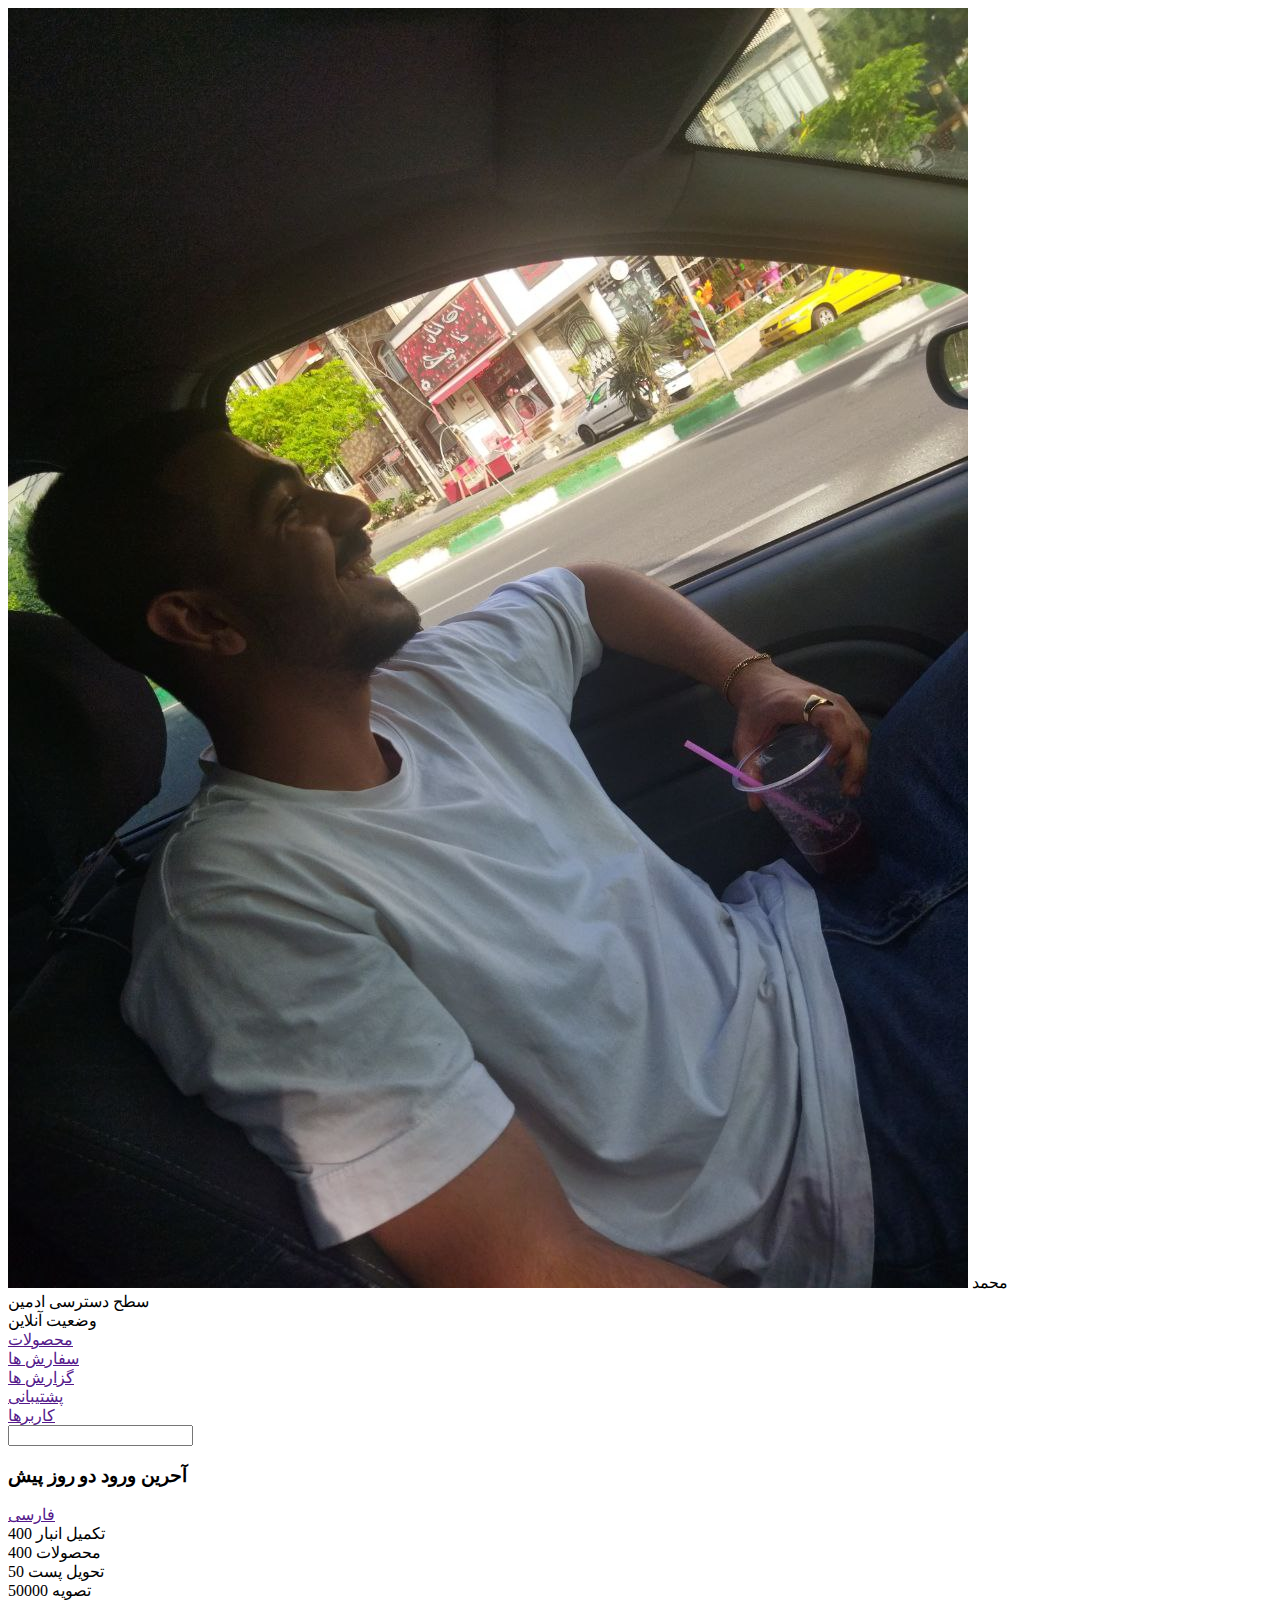
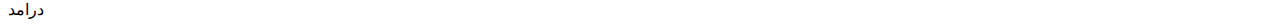
==== panel.html @ c5a430e4 "add panel and edit home page" ====
<!DOCTYPE html>
<html lang="en">
<head>
    <meta charset="UTF-8">
    <meta name="viewport" content="width=device-width, initial-scale=1.0">

    <title>Document</title>
</head>
<body>
    <div id="panel">
        <div id="right">
            <section class="menu">
                <div class="user-info">
                    <div class="img-name">
                        <img src="./photo/profile.jpg" alt="">
                        <span class="name">محمد</span>
                        <i class="fas fa-angle-up" onclick="toggleUserDetails()"></i>
                    </div>
                    <div class="details">
                        <div class="details-item">
                            <span>سطح دسترسی</span>
                            <span>ادمین</span>
                        </div>
                        <div class="details-item">
                            <span>وضعیت</span>
                            <span>آنلاین</span>
                        </div>
                    </div>
                </div>
                <div class="menu-btns">
                    <a href="" class="item">
                        <i class="fa-solid fa-box-open"></i>
                        <span>محصولات</span>
                    </a>
                </div>
                <div class="menu-btns">
                    <a href="" class="item">
                        <i class="fa-solid fa-clipboard-list"></i>
                        <span>سفارش ها</span>
                    </a>
                </div>
                <div class="menu-btns">
                    <a href="" class="item">
                        <i class="fa-solid fa-chart-column"></i>
                        <span>گزارش ها</span>
                    </a>
                </div>
                <div class="menu-btns">
                    <a href="" class="item">
                        <i class="fa-solid fa-headset"></i>
                        <span>پشتیبانی</span>
                    </a>
                </div>
                <div class="menu-btns">
                    <a href="" class="item">
                        <i class="fa-solid fa-users"></i>
                        <span>کاربرها</span>
                    </a>
                </div>
            </section>
        </div>
        <div id="left">
            <div class="main-box">
                <header>
                    <nav>
                        <div class="right">
                            <i class="fas fa-bell" onclick="togglePanel()"></i>
                            <div class="search">
                                <input type="text">
                                <i class="fas fa-cog"></i>
                            </div>
                        </div>
                        <div class="left">
                        <a href=""><i class="fas fa-bell"></i></a>
                        <a href=""><i class="fas fa-cog"></i></a>
                        <a href=""><i class="fas fa-power-off"></i></a>
                        </div>
                    </nav>
                    <div class="header-massage">
                        <h3>آحرین ورود دو روز پیش</h3>
                        <a href="" class="lang-btn">فارسی</a>
                    </div>
                </header>
                <div class="holder">
                    <div class="row">
                        <div class="col-lg-3">
                            <div class="right">
                                <i class="fas fa-clipboard-list"></i>
                            </div>
                            <div class="left"><span>تکمیل انبار</span>
                            <span>400</span>
                        </div>
                        </div>
                        <div class="col-lg-3">
                            <div class="right">
                                <i class="fa-solid fa-cube"></i>
                            </div>
                            <div class="left"><span>محصولات</span>
                            <span>400</span>
                        </div>
                        </div>
                        <div class="col-lg-3">
                            <div class="right">
                                <i class="fa-solid fa-truck"></i>
                            </div>
                            <div class="left"><span>تحویل پست</span>
                            <span>50</span>
                        </div>
                        </div>
                        <div class="col-lg-3">
                            <div class="right">
                                <i class="fa-solid fa-dollar-sign"></i>
                            </div>
                            <div class="left"><span>تصویه</span>
                            <span>50000</span>
                        </div>
                        </div>
                    </div>
                    <div class="revenue-box">
                        <div class="head">  
                            <div class="right">درامد</div>
                            <div class="left">
                                <i class="fas fa-cog"></i>
                                <i class="fas fa-redo"></i></div>
                          </div>
                                <div class="content">
                                    <convas id="myChart" width="300" height="150"></convas>
                                </div>
                    </div>
                </div>
            </div>
            
        </div>
    </div>
</body>
</html>
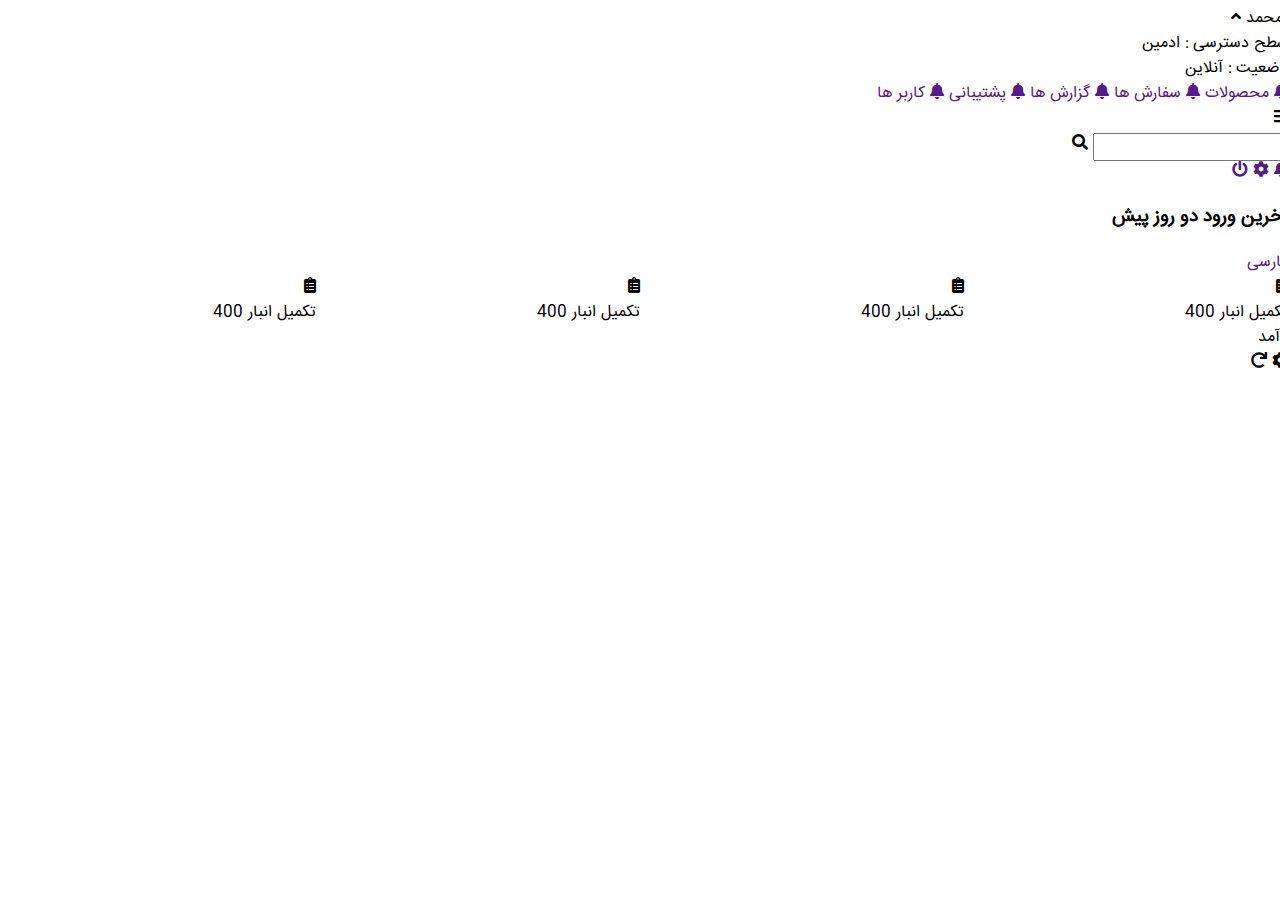
==== commit 87d7a63e: "add media query to navbar and slider and shoping card section" ====
--- a/panel.html
+++ b/panel.html
@@ -1,136 +1,153 @@
 <!DOCTYPE html>
 <html lang="en">
-<head>
-    <meta charset="UTF-8">
-    <meta name="viewport" content="width=device-width, initial-scale=1.0">
+  <head>
+    <meta charset="UTF-8" />
+    <meta name="viewport" content="width=device-width, initial-scale=1.0" />
+    <meta http-equiv="X-UA-Compatible" content="ie=edge" />
+    <link
+      rel="stylesheet"
+      href="https://cdnjs.cloudflare.com/ajax/libs/font-awesome/5.11.2/css/all.css"
+    />
+    <link rel="stylesheet" href="./panel.css" />
+    <link rel="stylesheet" href="./style/main.css" />
+    <link rel="stylesheet" href="./style/flexboxgrid.css" />
 
     <title>Document</title>
-</head>
-<body>
-    <div id="panel">
-        <div id="right">
-            <section class="menu">
-                <div class="user-info">
-                    <div class="img-name">
-                        <img src="./photo/profile.jpg" alt="">
-                        <span class="name">محمد</span>
-                        <i class="fas fa-angle-up" onclick="toggleUserDetails()"></i>
-                    </div>
-                    <div class="details">
-                        <div class="details-item">
-                            <span>سطح دسترسی</span>
-                            <span>ادمین</span>
-                        </div>
-                        <div class="details-item">
-                            <span>وضعیت</span>
-                            <span>آنلاین</span>
-                        </div>
-                    </div>
+  </head>
+  <body>
+    <div id="panel" class="panel">
+      <div id="right">
+        <section class="menu">
+          <div class="user-info">
+            <div class="img-name">
+              <img src="./photo/" alt="" />
+              <span class="name">محمد</span>
+              <i onclick="toggleUserDetails()" class="fas fa-angle-up"></i>
+            </div>
+            <div class="details">
+              <div class="details-item">
+                <span> سطح دسترسی :</span>
+                <span> ادمین</span>
+              </div>
+              <div class="details-item">
+                <span> وضعیت : </span>
+                <span>آنلاین</span>
+              </div>
+            </div>
+          </div>
+          <div class="menu-btns">
+            <a class="item" href="">
+              <i class="fas fa-bell"></i>
+              <span>محصولات</span>
+            </a>
+            <a class="item item-active" href="">
+              <i class="fas fa-bell"></i>
+              <span>سفارش ها</span>
+            </a>
+            <a class="item" href="">
+              <i class="fas fa-bell"></i>
+              <span>گزارش ها</span>
+            </a>
+            <a class="item" href="">
+              <i class="fas fa-bell"></i>
+              <span>پشتیبانی</span>
+            </a>
+            <a class="item" href="">
+              <i class="fas fa-bell"></i>
+              <span>کاربر ها</span>
+            </a>
+          </div>
+        </section>
+      </div>
+      <div id="left">
+        <section class="main-box">
+          <header>
+            <nav>
+              <div class="right">
+                <i onclick="togglePanel()" class="fas fa-bars"></i>
+                <div class="search">
+                  <input type="text" />
+                  <i class="fas fa-search"></i>
                 </div>
-                <div class="menu-btns">
-                    <a href="" class="item">
-                        <i class="fa-solid fa-box-open"></i>
-                        <span>محصولات</span>
-                    </a>
+              </div>
+              <div class="left">
+                <a href=""><i class="fas fa-bell"></i></a>
+                <a href=""><i class="fas fa-cog"></i></a>
+                <a href=""><i class="fas fa-power-off"></i></a>
+              </div>
+            </nav>
+            <div class="header-message">
+              <h3>آخرین ورود دو روز پیش</h3>
+              <a href="" class="lang-btn">فارسی</a>
+            </div>
+          </header>
+          <div class="holder">
+            <div class="row">
+              <div class="col-lg-3">
+                <div class="mini-card-report">
+                  <div class="right">
+                    <i class="fas fa-clipboard-list"></i>
+                  </div>
+                  <div class="left">
+                    <span>تکمیل انبار</span>
+                    <span>400</span>
+                  </div>
                 </div>
-                <div class="menu-btns">
-                    <a href="" class="item">
-                        <i class="fa-solid fa-clipboard-list"></i>
-                        <span>سفارش ها</span>
-                    </a>
+              </div>
+              <div class="col-lg-3">
+                <div class="mini-card-report">
+                  <div class="right">
+                    <i class="fas fa-clipboard-list"></i>
+                  </div>
+                  <div class="left">
+                    <span>تکمیل انبار</span>
+                    <span>400</span>
+                  </div>
                 </div>
-                <div class="menu-btns">
-                    <a href="" class="item">
-                        <i class="fa-solid fa-chart-column"></i>
-                        <span>گزارش ها</span>
-                    </a>
+              </div>
+              <div class="col-lg-3">
+                <div class="mini-card-report">
+                  <div class="right">
+                    <i class="fas fa-clipboard-list"></i>
+                  </div>
+                  <div class="left">
+                    <span>تکمیل انبار</span>
+                    <span>400</span>
+                  </div>
                 </div>
-                <div class="menu-btns">
-                    <a href="" class="item">
-                        <i class="fa-solid fa-headset"></i>
-                        <span>پشتیبانی</span>
-                    </a>
+              </div>
+              <div class="col-lg-3">
+                <div class="mini-card-report">
+                  <div class="right">
+                    <i class="fas fa-clipboard-list"></i>
+                  </div>
+                  <div class="left">
+                    <span>تکمیل انبار</span>
+                    <span>400</span>
+                  </div>
                 </div>
-                <div class="menu-btns">
-                    <a href="" class="item">
-                        <i class="fa-solid fa-users"></i>
-                        <span>کاربرها</span>
-                    </a>
+              </div>
+            </div>
+            <div class="revenue-box">
+              <div class="head">
+                <div class="right">
+                  دآمد
                 </div>
-            </section>
-        </div>
-        <div id="left">
-            <div class="main-box">
-                <header>
-                    <nav>
-                        <div class="right">
-                            <i class="fas fa-bell" onclick="togglePanel()"></i>
-                            <div class="search">
-                                <input type="text">
-                                <i class="fas fa-cog"></i>
-                            </div>
-                        </div>
-                        <div class="left">
-                        <a href=""><i class="fas fa-bell"></i></a>
-                        <a href=""><i class="fas fa-cog"></i></a>
-                        <a href=""><i class="fas fa-power-off"></i></a>
-                        </div>
-                    </nav>
-                    <div class="header-massage">
-                        <h3>آحرین ورود دو روز پیش</h3>
-                        <a href="" class="lang-btn">فارسی</a>
-                    </div>
-                </header>
-                <div class="holder">
-                    <div class="row">
-                        <div class="col-lg-3">
-                            <div class="right">
-                                <i class="fas fa-clipboard-list"></i>
-                            </div>
-                            <div class="left"><span>تکمیل انبار</span>
-                            <span>400</span>
-                        </div>
-                        </div>
-                        <div class="col-lg-3">
-                            <div class="right">
-                                <i class="fa-solid fa-cube"></i>
-                            </div>
-                            <div class="left"><span>محصولات</span>
-                            <span>400</span>
-                        </div>
-                        </div>
-                        <div class="col-lg-3">
-                            <div class="right">
-                                <i class="fa-solid fa-truck"></i>
-                            </div>
-                            <div class="left"><span>تحویل پست</span>
-                            <span>50</span>
-                        </div>
-                        </div>
-                        <div class="col-lg-3">
-                            <div class="right">
-                                <i class="fa-solid fa-dollar-sign"></i>
-                            </div>
-                            <div class="left"><span>تصویه</span>
-                            <span>50000</span>
-                        </div>
-                        </div>
-                    </div>
-                    <div class="revenue-box">
-                        <div class="head">  
-                            <div class="right">درامد</div>
-                            <div class="left">
-                                <i class="fas fa-cog"></i>
-                                <i class="fas fa-redo"></i></div>
-                          </div>
-                                <div class="content">
-                                    <convas id="myChart" width="300" height="150"></convas>
-                                </div>
-                    </div>
+                <div class="left">
+                  <i class="fas fa-cog"></i>
+                  <i class="fas fa-redo"></i>
                 </div>
+              </div>
+              <div class="content">
+                <canvas id="myChart" width="300" height="150"></canvas>
+              </div>
             </div>
-            
-        </div>
+          </div>
+        </section>
+      </div>
     </div>
+    <script src="https://cdn.jsdelivr.net/npm/chart.js@2.9.0/dist/Chart.min.js"></script>
+    <script src="./panel.js"></script>
+  
 </body>
-</html>+</html>
--- a/style/main.css
+++ b/style/main.css
@@ -0,0 +1,18 @@
+@font-face {
+  font-family: "iran";
+  src: url(../fonts/iran.ttf);
+}
+* {
+  direction: rtl;
+  box-sizing: border-box;
+  font-family: "iran", sans-serif;
+}
+
+body {
+  font-size: 100%;
+  width: 100%;
+}
+
+a {
+  text-decoration: none;
+}/*# sourceMappingURL=main.css.map */--- a/style/flexboxgrid.css
+++ b/style/flexboxgrid.css
@@ -0,0 +1,960 @@
+.container-fluid,
+.container {
+  margin-right: auto;
+  margin-left: auto;
+}
+
+.container-fluid {
+  padding-right: 2rem;
+  padding-left: 2rem;
+}
+
+.row {
+  box-sizing: border-box;
+  display: -webkit-box;
+  display: -ms-flexbox;
+  display: flex;
+  -webkit-box-flex: 0;
+  -ms-flex: 0 1 auto;
+  flex: 0 1 auto;
+  -webkit-box-orient: horizontal;
+  -webkit-box-direction: normal;
+  -ms-flex-direction: row;
+  flex-direction: row;
+  -ms-flex-wrap: wrap;
+  flex-wrap: wrap;
+  margin-right: -0.5rem;
+  margin-left: -0.5rem;
+}
+
+.row.reverse {
+  -webkit-box-orient: horizontal;
+  -webkit-box-direction: reverse;
+  -ms-flex-direction: row-reverse;
+  flex-direction: row-reverse;
+}
+
+.col.reverse {
+  -webkit-box-orient: vertical;
+  -webkit-box-direction: reverse;
+  -ms-flex-direction: column-reverse;
+  flex-direction: column-reverse;
+}
+
+.col-xs,
+.col-xs-1,
+.col-xs-2,
+.col-xs-3,
+.col-xs-4,
+.col-xs-5,
+.col-xs-6,
+.col-xs-7,
+.col-xs-8,
+.col-xs-9,
+.col-xs-10,
+.col-xs-11,
+.col-xs-12,
+.col-xs-offset-0,
+.col-xs-offset-1,
+.col-xs-offset-2,
+.col-xs-offset-3,
+.col-xs-offset-4,
+.col-xs-offset-5,
+.col-xs-offset-6,
+.col-xs-offset-7,
+.col-xs-offset-8,
+.col-xs-offset-9,
+.col-xs-offset-10,
+.col-xs-offset-11,
+.col-xs-offset-12 {
+  box-sizing: border-box;
+  -webkit-box-flex: 0;
+  -ms-flex: 0 0 auto;
+  flex: 0 0 auto;
+  padding-right: 0.5rem;
+  padding-left: 0.5rem;
+}
+
+.col-xs {
+  -webkit-box-flex: 1;
+  -ms-flex-positive: 1;
+  flex-grow: 1;
+  -ms-flex-preferred-size: 0;
+  flex-basis: 0;
+  max-width: 100%;
+}
+
+.col-xs-1 {
+  -ms-flex-preferred-size: 8.33333333%;
+  flex-basis: 8.33333333%;
+  max-width: 8.33333333%;
+}
+
+.col-xs-2 {
+  -ms-flex-preferred-size: 16.66666667%;
+  flex-basis: 16.66666667%;
+  max-width: 16.66666667%;
+}
+
+.col-xs-3 {
+  -ms-flex-preferred-size: 25%;
+  flex-basis: 25%;
+  max-width: 25%;
+}
+
+.col-xs-4 {
+  -ms-flex-preferred-size: 33.33333333%;
+  flex-basis: 33.33333333%;
+  max-width: 33.33333333%;
+}
+
+.col-xs-5 {
+  -ms-flex-preferred-size: 41.66666667%;
+  flex-basis: 41.66666667%;
+  max-width: 41.66666667%;
+}
+
+.col-xs-6 {
+  -ms-flex-preferred-size: 50%;
+  flex-basis: 50%;
+  max-width: 50%;
+}
+
+.col-xs-7 {
+  -ms-flex-preferred-size: 58.33333333%;
+  flex-basis: 58.33333333%;
+  max-width: 58.33333333%;
+}
+
+.col-xs-8 {
+  -ms-flex-preferred-size: 66.66666667%;
+  flex-basis: 66.66666667%;
+  max-width: 66.66666667%;
+}
+
+.col-xs-9 {
+  -ms-flex-preferred-size: 75%;
+  flex-basis: 75%;
+  max-width: 75%;
+}
+
+.col-xs-10 {
+  -ms-flex-preferred-size: 83.33333333%;
+  flex-basis: 83.33333333%;
+  max-width: 83.33333333%;
+}
+
+.col-xs-11 {
+  -ms-flex-preferred-size: 91.66666667%;
+  flex-basis: 91.66666667%;
+  max-width: 91.66666667%;
+}
+
+.col-xs-12 {
+  -ms-flex-preferred-size: 100%;
+  flex-basis: 100%;
+  max-width: 100%;
+}
+
+.col-xs-offset-0 {
+  margin-left: 0;
+}
+
+.col-xs-offset-1 {
+  margin-left: 8.33333333%;
+}
+
+.col-xs-offset-2 {
+  margin-left: 16.66666667%;
+}
+
+.col-xs-offset-3 {
+  margin-left: 25%;
+}
+
+.col-xs-offset-4 {
+  margin-left: 33.33333333%;
+}
+
+.col-xs-offset-5 {
+  margin-left: 41.66666667%;
+}
+
+.col-xs-offset-6 {
+  margin-left: 50%;
+}
+
+.col-xs-offset-7 {
+  margin-left: 58.33333333%;
+}
+
+.col-xs-offset-8 {
+  margin-left: 66.66666667%;
+}
+
+.col-xs-offset-9 {
+  margin-left: 75%;
+}
+
+.col-xs-offset-10 {
+  margin-left: 83.33333333%;
+}
+
+.col-xs-offset-11 {
+  margin-left: 91.66666667%;
+}
+
+.start-xs {
+  -webkit-box-pack: start;
+  -ms-flex-pack: start;
+  justify-content: flex-start;
+  text-align: start;
+}
+
+.center-xs {
+  -webkit-box-pack: center;
+  -ms-flex-pack: center;
+  justify-content: center;
+  text-align: center;
+}
+
+.end-xs {
+  -webkit-box-pack: end;
+  -ms-flex-pack: end;
+  justify-content: flex-end;
+  text-align: end;
+}
+
+.top-xs {
+  -webkit-box-align: start;
+  -ms-flex-align: start;
+  align-items: flex-start;
+}
+
+.middle-xs {
+  -webkit-box-align: center;
+  -ms-flex-align: center;
+  align-items: center;
+}
+
+.bottom-xs {
+  -webkit-box-align: end;
+  -ms-flex-align: end;
+  align-items: flex-end;
+}
+
+.around-xs {
+  -ms-flex-pack: distribute;
+  justify-content: space-around;
+}
+
+.between-xs {
+  -webkit-box-pack: justify;
+  -ms-flex-pack: justify;
+  justify-content: space-between;
+}
+
+.first-xs {
+  -webkit-box-ordinal-group: 0;
+  -ms-flex-order: -1;
+  order: -1;
+}
+
+.last-xs {
+  -webkit-box-ordinal-group: 2;
+  -ms-flex-order: 1;
+  order: 1;
+}
+
+@media only screen and (min-width: 48em) {
+  .container {
+    width: 49rem;
+  }
+
+  .col-sm,
+  .col-sm-1,
+  .col-sm-2,
+  .col-sm-3,
+  .col-sm-4,
+  .col-sm-5,
+  .col-sm-6,
+  .col-sm-7,
+  .col-sm-8,
+  .col-sm-9,
+  .col-sm-10,
+  .col-sm-11,
+  .col-sm-12,
+  .col-sm-offset-0,
+  .col-sm-offset-1,
+  .col-sm-offset-2,
+  .col-sm-offset-3,
+  .col-sm-offset-4,
+  .col-sm-offset-5,
+  .col-sm-offset-6,
+  .col-sm-offset-7,
+  .col-sm-offset-8,
+  .col-sm-offset-9,
+  .col-sm-offset-10,
+  .col-sm-offset-11,
+  .col-sm-offset-12 {
+    box-sizing: border-box;
+    -webkit-box-flex: 0;
+    -ms-flex: 0 0 auto;
+    flex: 0 0 auto;
+    padding-right: 0.5rem;
+    padding-left: 0.5rem;
+  }
+
+  .col-sm {
+    -webkit-box-flex: 1;
+    -ms-flex-positive: 1;
+    flex-grow: 1;
+    -ms-flex-preferred-size: 0;
+    flex-basis: 0;
+    max-width: 100%;
+  }
+
+  .col-sm-1 {
+    -ms-flex-preferred-size: 8.33333333%;
+    flex-basis: 8.33333333%;
+    max-width: 8.33333333%;
+  }
+
+  .col-sm-2 {
+    -ms-flex-preferred-size: 16.66666667%;
+    flex-basis: 16.66666667%;
+    max-width: 16.66666667%;
+  }
+
+  .col-sm-3 {
+    -ms-flex-preferred-size: 25%;
+    flex-basis: 25%;
+    max-width: 25%;
+  }
+
+  .col-sm-4 {
+    -ms-flex-preferred-size: 33.33333333%;
+    flex-basis: 33.33333333%;
+    max-width: 33.33333333%;
+  }
+
+  .col-sm-5 {
+    -ms-flex-preferred-size: 41.66666667%;
+    flex-basis: 41.66666667%;
+    max-width: 41.66666667%;
+  }
+
+  .col-sm-6 {
+    -ms-flex-preferred-size: 50%;
+    flex-basis: 50%;
+    max-width: 50%;
+  }
+
+  .col-sm-7 {
+    -ms-flex-preferred-size: 58.33333333%;
+    flex-basis: 58.33333333%;
+    max-width: 58.33333333%;
+  }
+
+  .col-sm-8 {
+    -ms-flex-preferred-size: 66.66666667%;
+    flex-basis: 66.66666667%;
+    max-width: 66.66666667%;
+  }
+
+  .col-sm-9 {
+    -ms-flex-preferred-size: 75%;
+    flex-basis: 75%;
+    max-width: 75%;
+  }
+
+  .col-sm-10 {
+    -ms-flex-preferred-size: 83.33333333%;
+    flex-basis: 83.33333333%;
+    max-width: 83.33333333%;
+  }
+
+  .col-sm-11 {
+    -ms-flex-preferred-size: 91.66666667%;
+    flex-basis: 91.66666667%;
+    max-width: 91.66666667%;
+  }
+
+  .col-sm-12 {
+    -ms-flex-preferred-size: 100%;
+    flex-basis: 100%;
+    max-width: 100%;
+  }
+
+  .col-sm-offset-0 {
+    margin-left: 0;
+  }
+
+  .col-sm-offset-1 {
+    margin-left: 8.33333333%;
+  }
+
+  .col-sm-offset-2 {
+    margin-left: 16.66666667%;
+  }
+
+  .col-sm-offset-3 {
+    margin-left: 25%;
+  }
+
+  .col-sm-offset-4 {
+    margin-left: 33.33333333%;
+  }
+
+  .col-sm-offset-5 {
+    margin-left: 41.66666667%;
+  }
+
+  .col-sm-offset-6 {
+    margin-left: 50%;
+  }
+
+  .col-sm-offset-7 {
+    margin-left: 58.33333333%;
+  }
+
+  .col-sm-offset-8 {
+    margin-left: 66.66666667%;
+  }
+
+  .col-sm-offset-9 {
+    margin-left: 75%;
+  }
+
+  .col-sm-offset-10 {
+    margin-left: 83.33333333%;
+  }
+
+  .col-sm-offset-11 {
+    margin-left: 91.66666667%;
+  }
+
+  .start-sm {
+    -webkit-box-pack: start;
+    -ms-flex-pack: start;
+    justify-content: flex-start;
+    text-align: start;
+  }
+
+  .center-sm {
+    -webkit-box-pack: center;
+    -ms-flex-pack: center;
+    justify-content: center;
+    text-align: center;
+  }
+
+  .end-sm {
+    -webkit-box-pack: end;
+    -ms-flex-pack: end;
+    justify-content: flex-end;
+    text-align: end;
+  }
+
+  .top-sm {
+    -webkit-box-align: start;
+    -ms-flex-align: start;
+    align-items: flex-start;
+  }
+
+  .middle-sm {
+    -webkit-box-align: center;
+    -ms-flex-align: center;
+    align-items: center;
+  }
+
+  .bottom-sm {
+    -webkit-box-align: end;
+    -ms-flex-align: end;
+    align-items: flex-end;
+  }
+
+  .around-sm {
+    -ms-flex-pack: distribute;
+    justify-content: space-around;
+  }
+
+  .between-sm {
+    -webkit-box-pack: justify;
+    -ms-flex-pack: justify;
+    justify-content: space-between;
+  }
+
+  .first-sm {
+    -webkit-box-ordinal-group: 0;
+    -ms-flex-order: -1;
+    order: -1;
+  }
+
+  .last-sm {
+    -webkit-box-ordinal-group: 2;
+    -ms-flex-order: 1;
+    order: 1;
+  }
+}
+
+@media only screen and (min-width: 64em) {
+  .container {
+    width: 65rem;
+  }
+
+  .col-md,
+  .col-md-1,
+  .col-md-2,
+  .col-md-3,
+  .col-md-4,
+  .col-md-5,
+  .col-md-6,
+  .col-md-7,
+  .col-md-8,
+  .col-md-9,
+  .col-md-10,
+  .col-md-11,
+  .col-md-12,
+  .col-md-offset-0,
+  .col-md-offset-1,
+  .col-md-offset-2,
+  .col-md-offset-3,
+  .col-md-offset-4,
+  .col-md-offset-5,
+  .col-md-offset-6,
+  .col-md-offset-7,
+  .col-md-offset-8,
+  .col-md-offset-9,
+  .col-md-offset-10,
+  .col-md-offset-11,
+  .col-md-offset-12 {
+    box-sizing: border-box;
+    -webkit-box-flex: 0;
+    -ms-flex: 0 0 auto;
+    flex: 0 0 auto;
+    padding-right: 0.5rem;
+    padding-left: 0.5rem;
+  }
+
+  .col-md {
+    -webkit-box-flex: 1;
+    -ms-flex-positive: 1;
+    flex-grow: 1;
+    -ms-flex-preferred-size: 0;
+    flex-basis: 0;
+    max-width: 100%;
+  }
+
+  .col-md-1 {
+    -ms-flex-preferred-size: 8.33333333%;
+    flex-basis: 8.33333333%;
+    max-width: 8.33333333%;
+  }
+
+  .col-md-2 {
+    -ms-flex-preferred-size: 16.66666667%;
+    flex-basis: 16.66666667%;
+    max-width: 16.66666667%;
+  }
+
+  .col-md-3 {
+    -ms-flex-preferred-size: 25%;
+    flex-basis: 25%;
+    max-width: 25%;
+  }
+
+  .col-md-4 {
+    -ms-flex-preferred-size: 33.33333333%;
+    flex-basis: 33.33333333%;
+    max-width: 33.33333333%;
+  }
+
+  .col-md-5 {
+    -ms-flex-preferred-size: 41.66666667%;
+    flex-basis: 41.66666667%;
+    max-width: 41.66666667%;
+  }
+
+  .col-md-6 {
+    -ms-flex-preferred-size: 50%;
+    flex-basis: 50%;
+    max-width: 50%;
+  }
+
+  .col-md-7 {
+    -ms-flex-preferred-size: 58.33333333%;
+    flex-basis: 58.33333333%;
+    max-width: 58.33333333%;
+  }
+
+  .col-md-8 {
+    -ms-flex-preferred-size: 66.66666667%;
+    flex-basis: 66.66666667%;
+    max-width: 66.66666667%;
+  }
+
+  .col-md-9 {
+    -ms-flex-preferred-size: 75%;
+    flex-basis: 75%;
+    max-width: 75%;
+  }
+
+  .col-md-10 {
+    -ms-flex-preferred-size: 83.33333333%;
+    flex-basis: 83.33333333%;
+    max-width: 83.33333333%;
+  }
+
+  .col-md-11 {
+    -ms-flex-preferred-size: 91.66666667%;
+    flex-basis: 91.66666667%;
+    max-width: 91.66666667%;
+  }
+
+  .col-md-12 {
+    -ms-flex-preferred-size: 100%;
+    flex-basis: 100%;
+    max-width: 100%;
+  }
+
+  .col-md-offset-0 {
+    margin-left: 0;
+  }
+
+  .col-md-offset-1 {
+    margin-left: 8.33333333%;
+  }
+
+  .col-md-offset-2 {
+    margin-left: 16.66666667%;
+  }
+
+  .col-md-offset-3 {
+    margin-left: 25%;
+  }
+
+  .col-md-offset-4 {
+    margin-left: 33.33333333%;
+  }
+
+  .col-md-offset-5 {
+    margin-left: 41.66666667%;
+  }
+
+  .col-md-offset-6 {
+    margin-left: 50%;
+  }
+
+  .col-md-offset-7 {
+    margin-left: 58.33333333%;
+  }
+
+  .col-md-offset-8 {
+    margin-left: 66.66666667%;
+  }
+
+  .col-md-offset-9 {
+    margin-left: 75%;
+  }
+
+  .col-md-offset-10 {
+    margin-left: 83.33333333%;
+  }
+
+  .col-md-offset-11 {
+    margin-left: 91.66666667%;
+  }
+
+  .start-md {
+    -webkit-box-pack: start;
+    -ms-flex-pack: start;
+    justify-content: flex-start;
+    text-align: start;
+  }
+
+  .center-md {
+    -webkit-box-pack: center;
+    -ms-flex-pack: center;
+    justify-content: center;
+    text-align: center;
+  }
+
+  .end-md {
+    -webkit-box-pack: end;
+    -ms-flex-pack: end;
+    justify-content: flex-end;
+    text-align: end;
+  }
+
+  .top-md {
+    -webkit-box-align: start;
+    -ms-flex-align: start;
+    align-items: flex-start;
+  }
+
+  .middle-md {
+    -webkit-box-align: center;
+    -ms-flex-align: center;
+    align-items: center;
+  }
+
+  .bottom-md {
+    -webkit-box-align: end;
+    -ms-flex-align: end;
+    align-items: flex-end;
+  }
+
+  .around-md {
+    -ms-flex-pack: distribute;
+    justify-content: space-around;
+  }
+
+  .between-md {
+    -webkit-box-pack: justify;
+    -ms-flex-pack: justify;
+    justify-content: space-between;
+  }
+
+  .first-md {
+    -webkit-box-ordinal-group: 0;
+    -ms-flex-order: -1;
+    order: -1;
+  }
+
+  .last-md {
+    -webkit-box-ordinal-group: 2;
+    -ms-flex-order: 1;
+    order: 1;
+  }
+}
+
+@media only screen and (min-width: 75em) {
+  .container {
+    width: 76rem;
+  }
+
+  .col-lg,
+  .col-lg-1,
+  .col-lg-2,
+  .col-lg-3,
+  .col-lg-4,
+  .col-lg-5,
+  .col-lg-6,
+  .col-lg-7,
+  .col-lg-8,
+  .col-lg-9,
+  .col-lg-10,
+  .col-lg-11,
+  .col-lg-12,
+  .col-lg-offset-0,
+  .col-lg-offset-1,
+  .col-lg-offset-2,
+  .col-lg-offset-3,
+  .col-lg-offset-4,
+  .col-lg-offset-5,
+  .col-lg-offset-6,
+  .col-lg-offset-7,
+  .col-lg-offset-8,
+  .col-lg-offset-9,
+  .col-lg-offset-10,
+  .col-lg-offset-11,
+  .col-lg-offset-12 {
+    box-sizing: border-box;
+    -webkit-box-flex: 0;
+    -ms-flex: 0 0 auto;
+    flex: 0 0 auto;
+    padding-right: 0.5rem;
+    padding-left: 0.5rem;
+  }
+
+  .col-lg {
+    -webkit-box-flex: 1;
+    -ms-flex-positive: 1;
+    flex-grow: 1;
+    -ms-flex-preferred-size: 0;
+    flex-basis: 0;
+    max-width: 100%;
+  }
+
+  .col-lg-1 {
+    -ms-flex-preferred-size: 8.33333333%;
+    flex-basis: 8.33333333%;
+    max-width: 8.33333333%;
+  }
+
+  .col-lg-2 {
+    -ms-flex-preferred-size: 16.66666667%;
+    flex-basis: 16.66666667%;
+    max-width: 16.66666667%;
+  }
+
+  .col-lg-3 {
+    -ms-flex-preferred-size: 25%;
+    flex-basis: 25%;
+    max-width: 25%;
+  }
+
+  .col-lg-4 {
+    -ms-flex-preferred-size: 33.33333333%;
+    flex-basis: 33.33333333%;
+    max-width: 33.33333333%;
+  }
+
+  .col-lg-5 {
+    -ms-flex-preferred-size: 41.66666667%;
+    flex-basis: 41.66666667%;
+    max-width: 41.66666667%;
+  }
+
+  .col-lg-6 {
+    -ms-flex-preferred-size: 50%;
+    flex-basis: 50%;
+    max-width: 50%;
+  }
+
+  .col-lg-7 {
+    -ms-flex-preferred-size: 58.33333333%;
+    flex-basis: 58.33333333%;
+    max-width: 58.33333333%;
+  }
+
+  .col-lg-8 {
+    -ms-flex-preferred-size: 66.66666667%;
+    flex-basis: 66.66666667%;
+    max-width: 66.66666667%;
+  }
+
+  .col-lg-9 {
+    -ms-flex-preferred-size: 75%;
+    flex-basis: 75%;
+    max-width: 75%;
+  }
+
+  .col-lg-10 {
+    -ms-flex-preferred-size: 83.33333333%;
+    flex-basis: 83.33333333%;
+    max-width: 83.33333333%;
+  }
+
+  .col-lg-11 {
+    -ms-flex-preferred-size: 91.66666667%;
+    flex-basis: 91.66666667%;
+    max-width: 91.66666667%;
+  }
+
+  .col-lg-12 {
+    -ms-flex-preferred-size: 100%;
+    flex-basis: 100%;
+    max-width: 100%;
+  }
+
+  .col-lg-offset-0 {
+    margin-left: 0;
+  }
+
+  .col-lg-offset-1 {
+    margin-left: 8.33333333%;
+  }
+
+  .col-lg-offset-2 {
+    margin-left: 16.66666667%;
+  }
+
+  .col-lg-offset-3 {
+    margin-left: 25%;
+  }
+
+  .col-lg-offset-4 {
+    margin-left: 33.33333333%;
+  }
+
+  .col-lg-offset-5 {
+    margin-left: 41.66666667%;
+  }
+
+  .col-lg-offset-6 {
+    margin-left: 50%;
+  }
+
+  .col-lg-offset-7 {
+    margin-left: 58.33333333%;
+  }
+
+  .col-lg-offset-8 {
+    margin-left: 66.66666667%;
+  }
+
+  .col-lg-offset-9 {
+    margin-left: 75%;
+  }
+
+  .col-lg-offset-10 {
+    margin-left: 83.33333333%;
+  }
+
+  .col-lg-offset-11 {
+    margin-left: 91.66666667%;
+  }
+
+  .start-lg {
+    -webkit-box-pack: start;
+    -ms-flex-pack: start;
+    justify-content: flex-start;
+    text-align: start;
+  }
+
+  .center-lg {
+    -webkit-box-pack: center;
+    -ms-flex-pack: center;
+    justify-content: center;
+    text-align: center;
+  }
+
+  .end-lg {
+    -webkit-box-pack: end;
+    -ms-flex-pack: end;
+    justify-content: flex-end;
+    text-align: end;
+  }
+
+  .top-lg {
+    -webkit-box-align: start;
+    -ms-flex-align: start;
+    align-items: flex-start;
+  }
+
+  .middle-lg {
+    -webkit-box-align: center;
+    -ms-flex-align: center;
+    align-items: center;
+  }
+
+  .bottom-lg {
+    -webkit-box-align: end;
+    -ms-flex-align: end;
+    align-items: flex-end;
+  }
+
+  .around-lg {
+    -ms-flex-pack: distribute;
+    justify-content: space-around;
+  }
+
+  .between-lg {
+    -webkit-box-pack: justify;
+    -ms-flex-pack: justify;
+    justify-content: space-between;
+  }
+
+  .first-lg {
+    -webkit-box-ordinal-group: 0;
+    -ms-flex-order: -1;
+    order: -1;
+  }
+
+  .last-lg {
+    -webkit-box-ordinal-group: 2;
+    -ms-flex-order: 1;
+    order: 1;
+  }
+}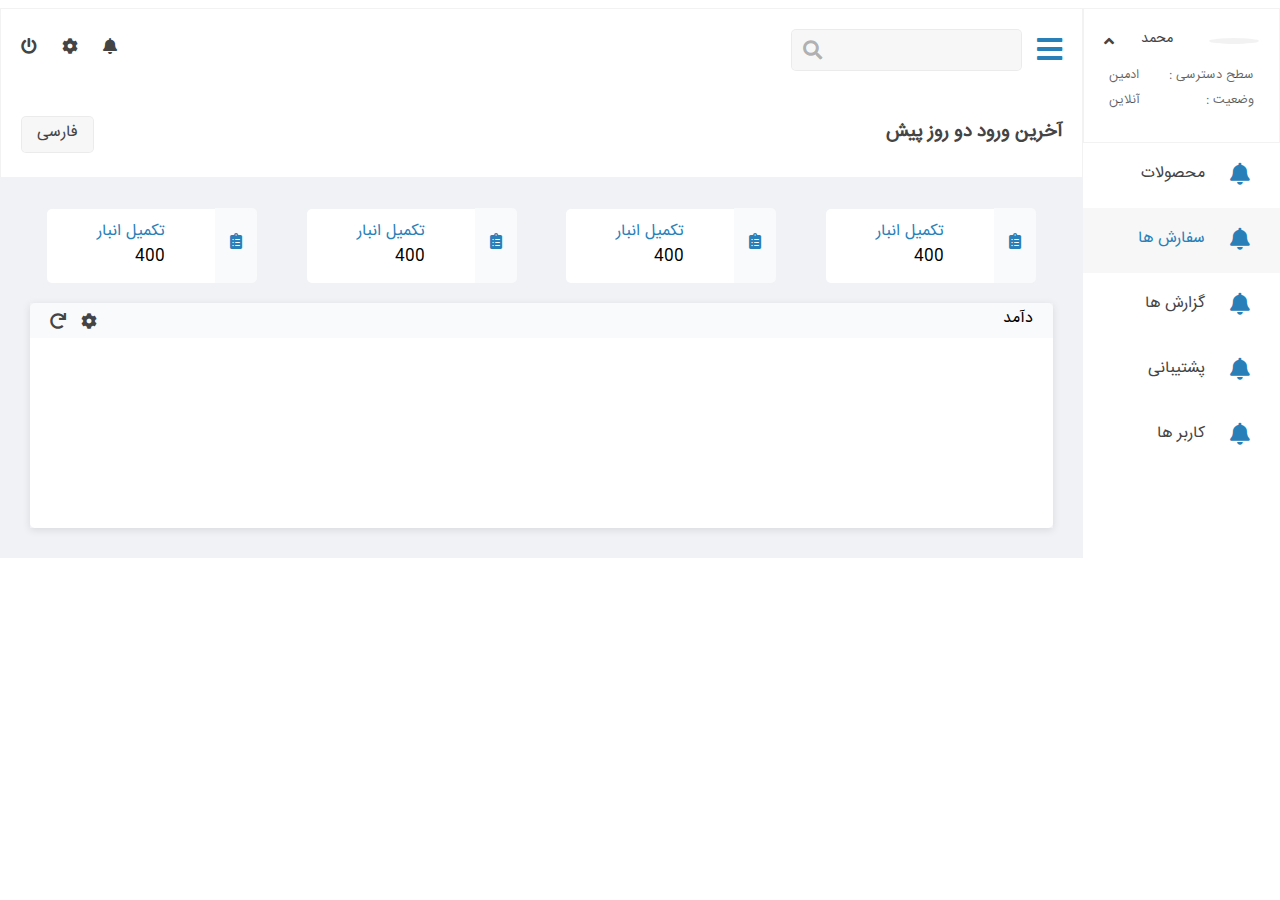
==== commit 1f60d476: "fix sliders" ====
--- a/panel.html
+++ b/panel.html
@@ -8,7 +8,7 @@
       rel="stylesheet"
       href="https://cdnjs.cloudflare.com/ajax/libs/font-awesome/5.11.2/css/all.css"
     />
-    <link rel="stylesheet" href="./panel.css" />
+    <link rel="stylesheet" href="./style/panel.css" />
     <link rel="stylesheet" href="./style/main.css" />
     <link rel="stylesheet" href="./style/flexboxgrid.css" />
 
@@ -147,7 +147,7 @@
       </div>
     </div>
     <script src="https://cdn.jsdelivr.net/npm/chart.js@2.9.0/dist/Chart.min.js"></script>
-    <script src="./panel.js"></script>
+    <script src="./js/panel.js"></script>
   
 </body>
 </html>
--- a/style/panel.css
+++ b/style/panel.css
@@ -0,0 +1,282 @@
+
+:root {
+    --color-bg-1: white;
+    --color-bg-2: rgba(0, 0, 0, 0.03);
+    --color-bg-3: #f1f2f6;
+    --color-bg-4: rgba(255, 255, 255, 0.6);
+    --color-bg-5: rgba(0, 0, 0, 0.02);  
+    --color-icon-1: #2980b9;
+    --color-icon-2: #444;
+    --color-icon-3: rgba(0, 0, 0, 0.3);
+    --color-border-1: rgba(0, 0, 0, 0.05);
+    --color-text-span: rgba(0, 0, 0, 0.6);
+    --color-text-header: #444;
+    --color-text-header-2: #2980b9;
+    --color-text-paragraph: #666;
+  }
+  
+  .panel{
+    display: grid;
+    grid-template-columns: 2fr 11fr;
+
+  }
+
+  .panel-min{
+    display: grid;
+    grid-template-columns: 1fr 13fr;
+  }
+  
+  .menu {
+    width: 100%;
+    min-height: 800px;
+    background-color: var(--color-bg-1) ;
+  }
+  
+  .main-box {
+    width: 100%;
+  }
+  
+  .main-box header {
+    background-color: var(--color-bg-1) ;
+    font-size: 1em;
+    border : 1px solid var(--color-border-1);
+  }
+  
+  /* navigation  */
+  .main-box header nav {
+    display: flex;
+    justify-content: space-between;
+    padding: 20px;
+    align-items: center;
+  }
+
+  .main-box header nav .right {
+    display: flex;
+    align-items: center;
+  }
+  
+  .main-box header nav .right i {
+    font-size: 1.8em;
+    cursor: pointer;
+    color: var(--color-icon-1);
+  }
+  
+  .main-box header nav .right .search {
+    display: flex;
+    align-items: center;
+    border: 1px solid var(--color-border-1);
+    border-radius: 5px;
+    margin-right: 15px;
+    padding: 8px;
+    padding-left: 11px;
+    background-color: var(--color-bg-2);
+
+  }
+  
+  .main-box header nav .right .search input {
+    border: none;
+    background: none;
+    outline: none;
+
+  }
+  
+  .main-box header nav .right .search i {
+    font-size: 1.2em;
+    color: var(--color-icon-3);
+  }
+  
+  .main-box header nav .left {
+  }
+  
+  .main-box header nav .left a {
+    margin-right: 20px;
+    color: var(--color-icon-2);
+  }
+
+  .main-box header nav .left a:hover {
+    color: var(--color-icon-1);
+  }
+  
+  /* header message  */
+  .main-box header .header-message {
+    display: flex;
+    justify-content: space-between;
+    align-items: center;
+    padding: 10px 20px;
+  }
+  
+  .main-box header .header-message h3 {
+    color: var(--color-text-header);
+  }
+
+  .main-box header .header-message a {
+    background-color: var(--color-bg-2);
+    border: 1px solid var(--color-border-1);
+    padding: 5px 15px;
+    border-radius: 5px;
+    color: var(--color-text-header);
+  }
+  
+  /* holder */
+  .holder {
+    background-color: var(--color-bg-3);
+    padding: 30px;
+  }
+
+  /* mini-cards */
+  .mini-card-report {
+    display: flex;
+    justify-content: center;
+    align-items: center;
+  }
+  
+  .mini-card-report .right {
+    background-color: var(--color-bg-4);
+    border-bottom-right-radius: 5px;
+    border-top-right-radius: 5px;
+    padding: 25px 15px;
+
+  }
+  
+  .mini-card-report .right i {
+    color: var(--color-icon-1);
+
+  }
+  
+  .mini-card-report .left {
+    background-color: var(--color-bg-1);
+    padding: 12px 50px;
+    border-bottom-left-radius: 5px;
+    border-top-left-radius: 5px;
+    display: flex;
+    flex-direction: column;
+
+  }
+  
+  .mini-card-report .left span:first-child {
+    color: var(--color-text-header-2);
+  }
+  
+  /* revenue box  */
+  .revenue-box {
+    margin-top: 20px;
+    box-shadow: 0px 2px 8px 0px rgba(0, 0, 0, 0.1);
+  }
+  
+  .revenue-box .head {
+    display: flex;
+    justify-content: space-between;
+    align-items: center;
+    background-color: var(--color-bg-4);
+    padding: 5px 20px;
+    border-top-left-radius: 5px;
+    border-top-right-radius: 5px;
+
+  }
+  
+  .revenue-box .head .right {
+
+  }
+  
+  .revenue-box .head .left {
+    display: flex;
+    align-items: center;
+  }
+  
+  .revenue-box .head .left i {
+    color: var(--color-icon-2);
+    margin-right: 15px;
+  }
+  
+  .revenue-box .content {
+    border-bottom-left-radius: 5px;
+    border-bottom-right-radius: 5px;
+    padding: 20px;
+    background-color: var(--color-bg-1);
+    display: flex;
+    justify-content: center;
+    align-items: center;
+  }
+  
+  /* menu */
+  .menu {
+    font-size: 1em;
+  }
+
+  .menu .user-info {
+    padding: 20px;
+    border : 1px solid var(--color-border-1);
+  }
+
+  .menu .user-info .img-name {
+    display: flex;
+    align-items: center;
+    justify-content: space-between;
+
+  }
+  
+  .menu .user-info .img-name img {
+    width: 50px;
+    border-radius: 50%;
+    border: 3px solid var(--color-border-1);
+  }
+
+  .menu .user-info .img-name .name {
+    font-size: .9em;
+    color: var(--color-icon-2);
+    margin-right: 10px;
+  }
+
+  .menu .user-info .img-name i {
+    color: var(--color-icon-2);
+  }
+
+  .menu .user-info .details {
+    padding: 10px 5px;
+  }
+  
+  .menu .user-info .details .details-item {
+    display: flex;
+    margin-top: 5px;
+    justify-content: space-between;
+  }
+  
+  .menu .user-info .details .details-item span {
+    font-size: .8em;
+    color: var(--color-text-span);
+  }
+  
+  /* menu-btns */
+  .menu-btns {
+
+  }
+
+  .menu-btns .item {
+    display: flex;
+    justify-content: flex-start;
+    padding: 20px 30px 20px 0px;
+  }
+
+  .menu-btns .item:hover {
+    background-color: var(--color-bg-5);
+  }
+
+  .menu-btns .item i {
+    font-size: 1.4em;
+    color: var(--color-icon-1);
+  }
+
+  .menu-btns .item span {
+    margin-right: 25px;
+    color: var(--color-text-header);
+  }
+
+  .menu-btns .item-active {
+    background-color: var(--color-bg-2);
+  }
+
+  .menu-btns .item-active span {
+    color: var(--color-text-header-2);
+  }
+  
+  --- a/style/main.css
+++ b/style/main.css
@@ -8,9 +8,14 @@
   font-family: "iran", sans-serif;
 }
 
+html {
+  overflow-x: hidden;
+}
+
 body {
   font-size: 100%;
   width: 100%;
+  overflow-x: hidden;
 }
 
 a {
